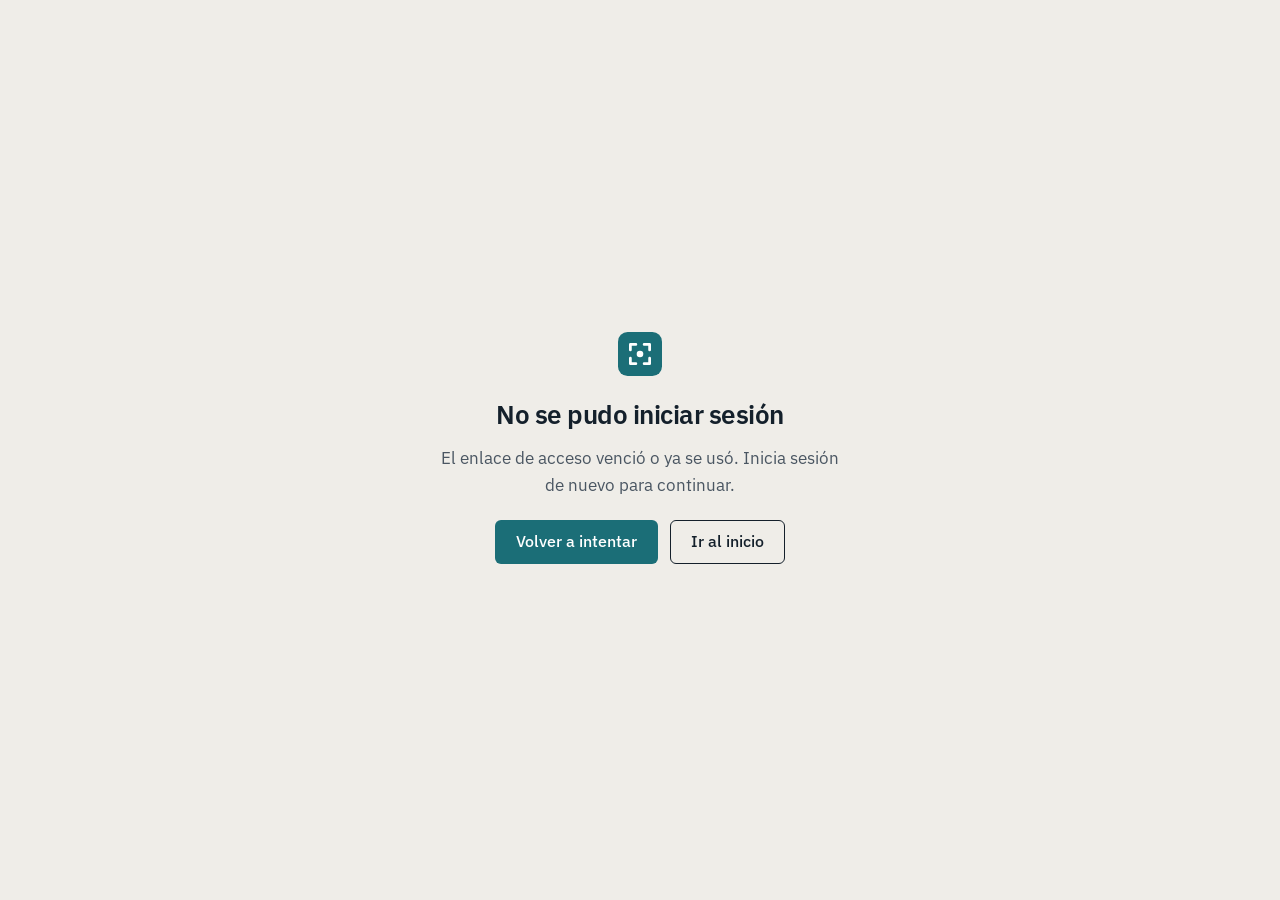
==== callback.html @ 75bc1842 "primer commit" ====
<!doctype html>
<html lang="es">
<head>
<meta charset="utf-8">
<meta name="viewport" content="width=device-width, initial-scale=1">
<meta name="robots" content="noindex">
<title>Iniciando sesión · G1 Structural Inspector</title>
<link rel="icon" href="favicon.svg" type="image/svg+xml">
<link rel="preconnect" href="https://fonts.googleapis.com">
<link rel="preconnect" href="https://fonts.gstatic.com" crossorigin>
<link href="https://fonts.googleapis.com/css2?family=IBM+Plex+Sans:wght@400;500;600&display=swap" rel="stylesheet">
<link rel="stylesheet" href="estilos.css">
</head>
<body class="pagina-centrada">
<main class="aviso" aria-live="polite">
  <svg class="logo-grande" width="44" height="44" viewBox="0 0 32 32" aria-hidden="true"><rect width="32" height="32" rx="7" fill="#1B6E77"/><path d="M9 13V9h4M23 13V9h-4M9 19v4h4M23 19v4h-4" stroke="#fff" stroke-width="2" fill="none" stroke-linecap="round" stroke-linejoin="round"/><circle cx="16" cy="16" r="2.4" fill="#fff"/></svg>
  <h1 id="titulo">Iniciando sesión…</h1>
  <p id="detalle">Un momento, estamos validando tu cuenta.</p>
  <div id="acciones" hidden>
    <button class="btn btn-primario" type="button" data-accion="login">Volver a intentar</button>
    <a class="btn btn-secundario" href="index.html">Ir al inicio</a>
  </div>
</main>
<script src="auth.js"></script>
<script src="callback.js"></script>
</body>
</html>
---- estilos.css ----
:root {
  --hormigon: #EFEDE8;
  --tinta: #14202B;
  --tinta-suave: #4A5662;
  --turquesa: #1B6E77;
  --turquesa-oscuro: #14565D;
  --plano: #FBFAF7;
  --linea: #D9D5CC;
  --critica: #B3261E;
  --alta: #D9661F;
  --media: #B08400;
  --baja: #3F8F5F;
  --ancho: 1120px;
  --fuente: 'IBM Plex Sans', system-ui, -apple-system, 'Segoe UI', Roboto, sans-serif;
}

* { box-sizing: border-box; }
html { scroll-behavior: smooth; }
body {
  margin: 0;
  font-family: var(--fuente);
  font-size: 1.0625rem;
  line-height: 1.6;
  color: var(--tinta);
  background: var(--hormigon);
  -webkit-font-smoothing: antialiased;
}
img, svg { max-width: 100%; }
h1, h2, h3 { margin: 0 0 0.6em; font-weight: 600; line-height: 1.12; letter-spacing: -0.02em; }
h1 { font-size: clamp(2.1rem, 4.6vw, 3.5rem); }
h2 { font-size: clamp(1.6rem, 3vw, 2.2rem); }
h3 { font-size: 1.15rem; letter-spacing: -0.01em; }
p { margin: 0 0 1em; max-width: 62ch; }
a { color: var(--turquesa); }

.contenedor { width: min(100% - 2.5rem, var(--ancho)); margin-inline: auto; }
.saltar { position: absolute; left: -999px; top: 0; }
.saltar:focus { left: 1rem; top: 1rem; z-index: 100; padding: 0.6rem 1rem; background: #fff; color: var(--tinta); }
:focus-visible { outline: 3px solid var(--turquesa); outline-offset: 2px; }
.oscuro :focus-visible { outline-color: #fff; }

/* Visibilidad segun haya o no sesion iniciada */
body:not(.con-sesion) .solo-sesion { display: none; }
body.con-sesion .solo-visitante { display: none; }

/* Botones */
.btn {
  display: inline-flex; align-items: center; justify-content: center; gap: 0.5rem;
  padding: 0.7rem 1.25rem; border: 1.5px solid transparent; border-radius: 6px;
  font: inherit; font-size: 1rem; font-weight: 500; line-height: 1.2; text-decoration: none;
  cursor: pointer; transition: background-color 0.15s, border-color 0.15s, color 0.15s;
}
.btn[disabled] { opacity: 0.6; cursor: wait; }
.btn-primario { background: var(--turquesa); color: #fff; }
.btn-primario:hover { background: var(--turquesa-oscuro); }
.btn-secundario { background: transparent; color: var(--tinta); border-color: var(--tinta); }
.btn-secundario:hover { background: var(--tinta); color: #fff; }
.oscuro .btn-primario { background: #fff; color: var(--tinta); }
.oscuro .btn-primario:hover { background: #DCE4EA; }
.oscuro .btn-secundario { color: #fff; border-color: #8195A4; }
.oscuro .btn-secundario:hover { background: rgba(255, 255, 255, 0.12); border-color: #fff; }

/* Cabecera */
.cabecera { background: var(--tinta); color: #fff; }
.cabecera-fila { display: flex; align-items: center; gap: 1.5rem; min-height: 64px; }
.marca-sitio { display: flex; align-items: center; gap: 0.65rem; color: #fff; font-weight: 600; letter-spacing: -0.01em; text-decoration: none; }
.menu { display: flex; gap: 1.5rem; margin-left: auto; }
.menu a { color: #C9D2DA; font-size: 0.95rem; text-decoration: none; }
.menu a:hover { color: #fff; }
.acciones { display: flex; align-items: center; gap: 0.6rem; }
.cabecera .btn { padding: 0.5rem 0.95rem; font-size: 0.95rem; }
@media (max-width: 860px) {
  .menu { display: none; }
  .acciones { margin-left: auto; }
}
@media (max-width: 420px) {
  .marca-sitio span { display: none; }
}

/* Portada */
.hero {
  display: grid; grid-template-columns: minmax(0, 1fr) minmax(0, 1.2fr);
  gap: clamp(2rem, 5vw, 4rem); align-items: center;
  padding-block: clamp(2.5rem, 6vw, 5rem);
}
.entrada { font-size: 1.15rem; color: var(--tinta-suave); }
.botones { display: flex; flex-wrap: wrap; gap: 0.75rem; margin-top: 1.6rem; }
.nota { margin: 1rem 0 0; font-size: 0.92rem; color: var(--tinta-suave); }
@media (max-width: 920px) { .hero { grid-template-columns: 1fr; } }

/* Mapa de ejemplo */
.visor { margin: 0; background: var(--plano); border: 1px solid var(--linea); border-radius: 6px; overflow: hidden; }
.visor svg { display: block; width: 100%; height: auto; }
.visor-pie { padding: 0.55rem 1rem; border-top: 1px solid var(--linea); font-size: 0.85rem; color: var(--tinta-suave); }
.grilla line { stroke: #E7E3DA; stroke-width: 1; }
.grilla .mayor { stroke: #D3CEC3; }
.eje text { font-size: 12px; fill: #5A6672; font-variant-numeric: tabular-nums; }
.eje .titulo-eje { font-weight: 500; }
@media (max-width: 560px) {
  .eje text { font-size: 18px; }
}
.marca { cursor: pointer; outline: none; }
.marca .halo { fill: var(--c); opacity: 0; transition: opacity 0.15s; }
.marca[aria-pressed="true"] .halo { opacity: 0.25; }
.marca .punto { fill: var(--c); stroke: #fff; stroke-width: 3; }
.marca .aro { fill: none; stroke: transparent; stroke-width: 2; }
.marca:focus-visible .aro { stroke: var(--tinta); }
.marca:hover .halo { opacity: 0.18; }
@keyframes aparece { from { opacity: 0; transform: scale(0.3); } to { opacity: 1; transform: scale(1); } }
.marca .cuerpo {
  transform-box: fill-box; transform-origin: center;
  animation: aparece 0.5s cubic-bezier(0.2, 0.9, 0.3, 1.2) both;
  animation-delay: calc(var(--i) * 120ms + 250ms);
}

.detalle { display: grid; grid-template-columns: 148px minmax(0, 1fr); gap: 1rem; align-items: center; padding: 1rem; border-top: 1px solid var(--linea); }
.foto { width: 148px; height: 111px; overflow: hidden; border-radius: 4px; background: #BDB9B0; }
.foto svg { display: block; width: 100%; height: 100%; }
.detalle h3 { margin: 0 0 0.4rem; font-size: 1.1rem; }
.datos-hallazgo { display: grid; grid-template-columns: auto minmax(0, 1fr); gap: 0.2rem 1rem; margin: 0; font-size: 0.95rem; }
.datos-hallazgo dt { color: var(--tinta-suave); }
.datos-hallazgo dd { margin: 0; font-variant-numeric: tabular-nums; }
.nivel { display: inline-flex; align-items: center; gap: 0.45rem; }
.nivel i { width: 0.7rem; height: 0.7rem; border-radius: 50%; background: var(--c); }
@media (max-width: 480px) { .detalle { grid-template-columns: 1fr; } }

/* Secciones */
.seccion { padding-block: clamp(3rem, 7vw, 5.5rem); }
.seccion + .seccion { border-top: 1px solid var(--linea); }
.dos-col { display: grid; grid-template-columns: minmax(0, 5fr) minmax(0, 7fr); gap: clamp(2rem, 5vw, 4.5rem); }
@media (max-width: 860px) { .dos-col { grid-template-columns: 1fr; } }

.tipos { display: grid; grid-template-columns: repeat(2, minmax(0, 1fr)); gap: 0 2.5rem; margin: 0; }
.tipos > div { padding: 1rem 0; border-top: 1px solid var(--linea); }
.tipos dt { font-weight: 600; }
.tipos dd { margin: 0.2rem 0 0; font-size: 0.96rem; color: var(--tinta-suave); }
@media (max-width: 640px) { .tipos { grid-template-columns: 1fr; } }

.niveles { display: flex; flex-wrap: wrap; gap: 0.4rem 1.4rem; margin: 1.2rem 0 0.8rem; padding: 0; list-style: none; }
.niveles li { display: inline-flex; align-items: center; gap: 0.45rem; font-weight: 500; }
.niveles i { width: 0.8rem; height: 0.8rem; border-radius: 50%; background: var(--c); }
.aclaracion { font-size: 0.95rem; color: var(--tinta-suave); }

.pasos { display: grid; grid-template-columns: repeat(3, minmax(0, 1fr)); gap: 2rem; margin: 2.5rem 0 0; padding: 0; list-style: none; counter-reset: paso; }
.pasos li { position: relative; padding-top: 3.2rem; counter-increment: paso; }
.pasos li::before {
  content: counter(paso); position: absolute; top: 0; left: 0; z-index: 1;
  display: grid; place-items: center; width: 2.2rem; height: 2.2rem; border-radius: 50%;
  background: var(--tinta); color: #fff; font-weight: 600; font-variant-numeric: tabular-nums;
}
.pasos li::after { content: ''; position: absolute; top: 1.05rem; left: 2.2rem; right: -2rem; height: 2px; background: var(--linea); }
.pasos li:last-child::after { display: none; }
.pasos h3 { margin-bottom: 0.35rem; }
.pasos p { margin: 0; font-size: 0.98rem; color: var(--tinta-suave); }
@media (max-width: 760px) {
  .pasos { grid-template-columns: 1fr; gap: 1.6rem; }
  .pasos li { padding: 0 0 0 3.2rem; }
  .pasos li::after { top: 2.3rem; bottom: -1.6rem; left: 1.05rem; right: auto; width: 2px; height: auto; }
}

.dos-textos { display: grid; grid-template-columns: repeat(2, minmax(0, 1fr)); gap: clamp(1.5rem, 4vw, 3.5rem); margin-top: 2rem; }
.dos-textos p { color: var(--tinta-suave); }
@media (max-width: 760px) { .dos-textos { grid-template-columns: 1fr; } }

.banda { background: var(--tinta); color: #fff; padding-block: clamp(2.5rem, 6vw, 4rem); }
.banda .contenedor { display: flex; flex-wrap: wrap; align-items: center; justify-content: space-between; gap: 1.5rem; }
.banda h2 { max-width: 24ch; margin: 0; font-size: clamp(1.4rem, 2.6vw, 1.9rem); }
.banda .botones { margin: 0; }

.pie { padding-block: 2rem 2.5rem; font-size: 0.9rem; color: var(--tinta-suave); }
.pie p { margin: 0.3rem 0 0; max-width: 70ch; }

/* Mi cuenta */
.cuenta { padding-block: clamp(2rem, 5vw, 4rem); }
.cuenta h1 { font-size: clamp(1.8rem, 3.5vw, 2.5rem); }
.panel-cuenta { max-width: 720px; margin-top: 1.5rem; padding: clamp(1.25rem, 3vw, 2rem); background: var(--plano); border: 1px solid var(--linea); border-radius: 6px; }
.panel-cuenta h2 { font-size: 1.35rem; }
.panel-cuenta p:last-child { margin-bottom: 0; }
.estado { min-height: 1.4em; margin: 0.9rem 0 0; font-size: 0.95rem; color: var(--tinta-suave); }
.estado[data-tipo="error"] { color: #9A2A1F; }
.ayuda { margin-top: 1.1rem; padding-top: 1rem; border-top: 1px solid var(--linea); font-size: 0.95rem; }
.ayuda summary { cursor: pointer; font-weight: 500; }
.ayuda p, .ayuda ul { margin: 0.7rem 0 0; color: var(--tinta-suave); }
.ayuda ul { padding-left: 1.2rem; }
.ayuda li + li { margin-top: 0.5rem; }
.lista-simple { margin: 0; padding-left: 1.3rem; color: var(--tinta-suave); }
.lista-simple li + li { margin-top: 0.3rem; }
.fila-sesion { display: flex; flex-wrap: wrap; align-items: center; gap: 0.5rem 1rem; }

/* Pantalla de devolucion del inicio de sesion */
.pagina-centrada { display: grid; place-items: center; min-height: 100vh; }
.aviso { max-width: 30rem; padding: 2rem; text-align: center; }
.aviso p { margin-inline: auto; color: var(--tinta-suave); }
.aviso h1 { margin-top: 1rem; font-size: 1.6rem; }
.aviso .btn { margin: 0.25rem; }

@media (prefers-reduced-motion: reduce) {
  html { scroll-behavior: auto; }
  *, *::before, *::after { animation: none !important; transition: none !important; }
}
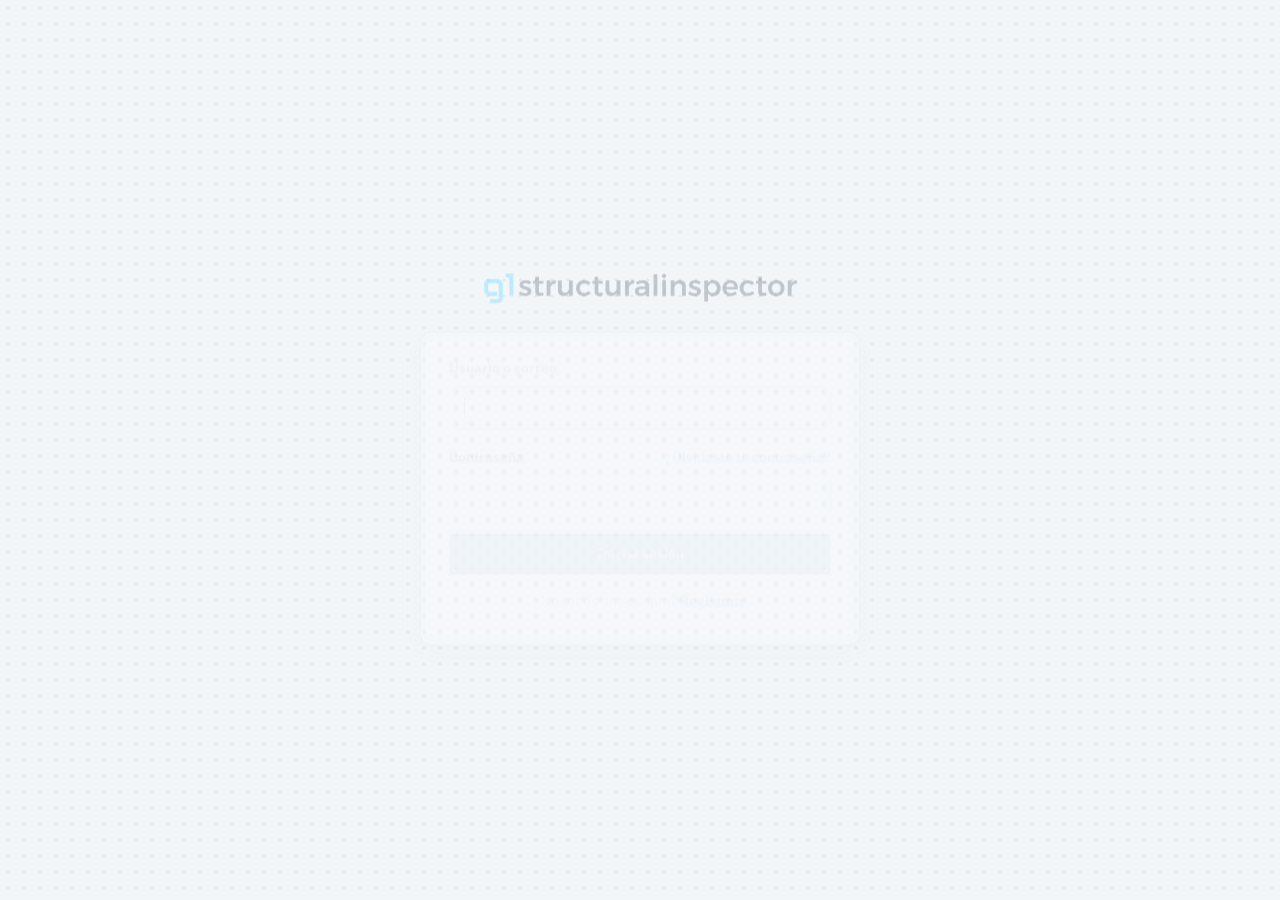
==== commit 49d3a2d8: "Sitio nuevo y publicacion automatica" ====
--- a/callback.html
+++ b/callback.html
@@ -2,26 +2,9 @@
 <html lang="es">
 <head>
 <meta charset="utf-8">
-<meta name="viewport" content="width=device-width, initial-scale=1">
 <meta name="robots" content="noindex">
-<title>Iniciando sesión · G1 Structural Inspector</title>
-<link rel="icon" href="favicon.svg" type="image/svg+xml">
-<link rel="preconnect" href="https://fonts.googleapis.com">
-<link rel="preconnect" href="https://fonts.gstatic.com" crossorigin>
-<link href="https://fonts.googleapis.com/css2?family=IBM+Plex+Sans:wght@400;500;600&display=swap" rel="stylesheet">
-<link rel="stylesheet" href="estilos.css">
+<title>g1structuralinspector</title>
+<meta http-equiv="refresh" content="0; url=/acceso.html">
 </head>
-<body class="pagina-centrada">
-<main class="aviso" aria-live="polite">
-  <svg class="logo-grande" width="44" height="44" viewBox="0 0 32 32" aria-hidden="true"><rect width="32" height="32" rx="7" fill="#1B6E77"/><path d="M9 13V9h4M23 13V9h-4M9 19v4h4M23 19v4h-4" stroke="#fff" stroke-width="2" fill="none" stroke-linecap="round" stroke-linejoin="round"/><circle cx="16" cy="16" r="2.4" fill="#fff"/></svg>
-  <h1 id="titulo">Iniciando sesión…</h1>
-  <p id="detalle">Un momento, estamos validando tu cuenta.</p>
-  <div id="acciones" hidden>
-    <button class="btn btn-primario" type="button" data-accion="login">Volver a intentar</button>
-    <a class="btn btn-secundario" href="index.html">Ir al inicio</a>
-  </div>
-</main>
-<script src="auth.js"></script>
-<script src="callback.js"></script>
-</body>
+<body><a href="/acceso.html">Ir a iniciar sesión</a></body>
 </html>
